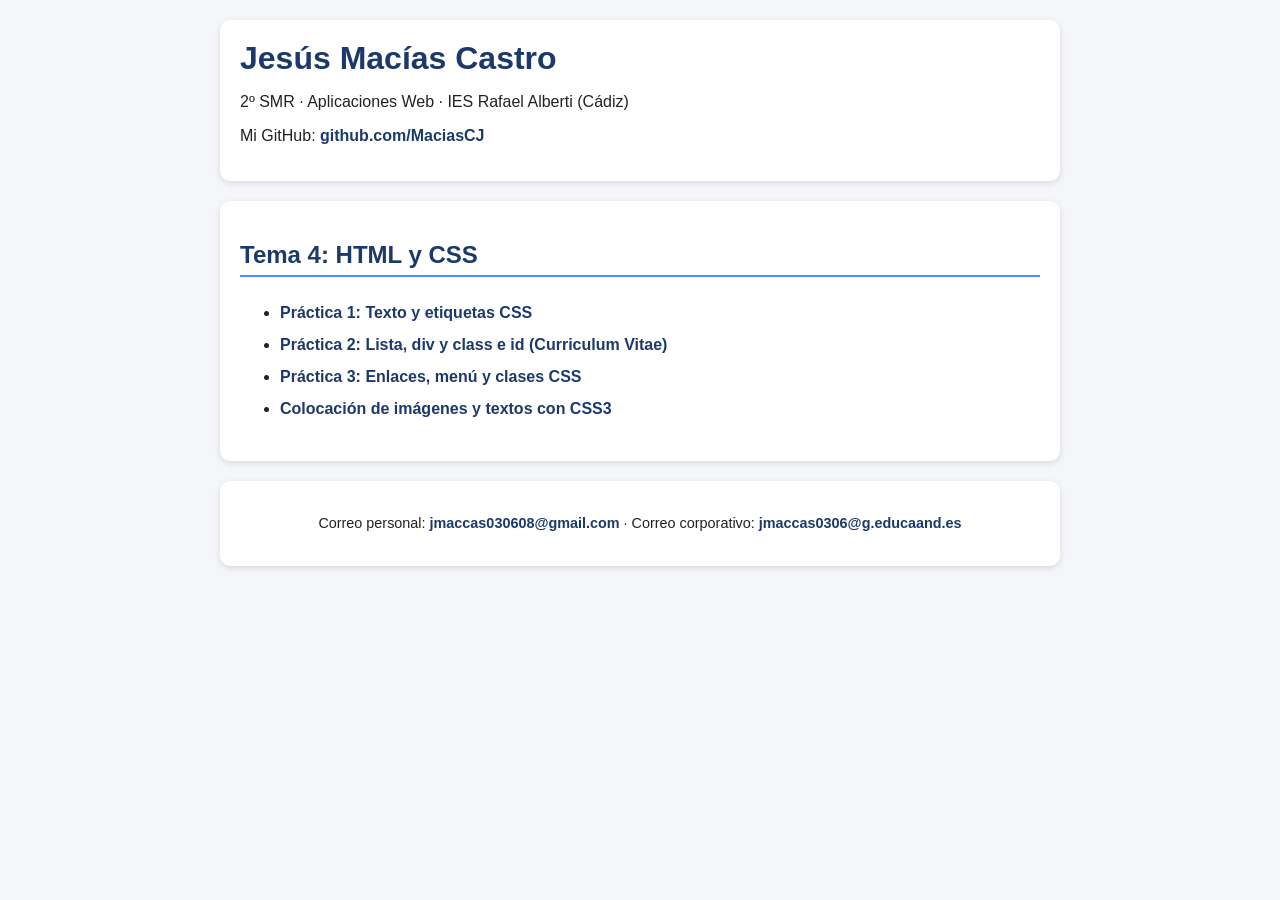
==== index.html @ df1c0644 "Tema 4: prácticas de HTML y CSS y portada index.html Práctica 1, Práctica 2 (CV), Práctica 3 (enlace" ====
<!DOCTYPE html>
<html lang="es">
   <head>
          <title>Jesús Macías Castro - Aplicaciones Web</title>
          <meta name="description" content="Prácticas de HTML y CSS del módulo Aplicaciones Web (2º SMR) de Jesús Macías Castro" />
          <meta name="keywords" content="HTML, CSS, Aplicaciones Web, SMR, GitHub Pages" />
          <meta name="author" content="Jesús Macías Castro" />
          <meta http-equiv="Content-Type" content="text/html; charset=utf-8"/>
          <meta name="viewport" content="width=device-width, initial-scale=1" />
          <style>
            body { font-family: Arial, Helvetica, sans-serif; background: #f4f6fa; color: #222; margin: 0; padding: 20px; }
            header, main, footer { max-width: 800px; margin: 0 auto 20px; background: #fff; padding: 20px; border-radius: 10px; box-shadow: 0 2px 6px rgba(0,0,0,.12); }
            h1 { color: #1b3a6b; margin: 0 0 6px; }
            h2 { color: #1b3a6b; border-bottom: 2px solid #4f8cff; padding-bottom: 6px; }
            ul { line-height: 2; }
            a:link, a:visited { color: #1b3a6b; font-weight: bold; text-decoration: none; }
            a:hover { color: #4f8cff; text-decoration: underline; }
            footer { text-align: center; font-size: .9rem; }
          </style>
  </head>
  <body>
     <header>
        <h1>Jesús Macías Castro</h1>
        <p>2º SMR · Aplicaciones Web · IES Rafael Alberti (Cádiz)</p>
        <p>Mi GitHub: <a href="https://github.com/MaciasCJ" target="_blank" rel="noopener noreferrer">github.com/MaciasCJ</a></p>
     </header>

     <main>
        <h2>Tema 4: HTML y CSS</h2>
        <ul>
           <li><a href="tema4/ejercicio1/index.html">Práctica 1: Texto y etiquetas CSS</a></li>
           <li><a href="tema4/ejercicio3/index.html">Práctica 2: Lista, div y class e id (Curriculum Vitae)</a></li>
           <li><a href="tema4/ejercicio4/principal.html">Práctica 3: Enlaces, menú y clases CSS</a></li>
           <li><a href="tema4/colocacion/index.html">Colocación de imágenes y textos con CSS3</a></li>
        </ul>
     </main>

     <footer>
        <p>Correo personal: <a href="mailto:jmaccas030608@gmail.com">jmaccas030608@gmail.com</a> ·
           Correo corporativo: <a href="mailto:jmaccas0306@g.educaand.es">jmaccas0306@g.educaand.es</a></p>
     </footer>
  </body>
</html>
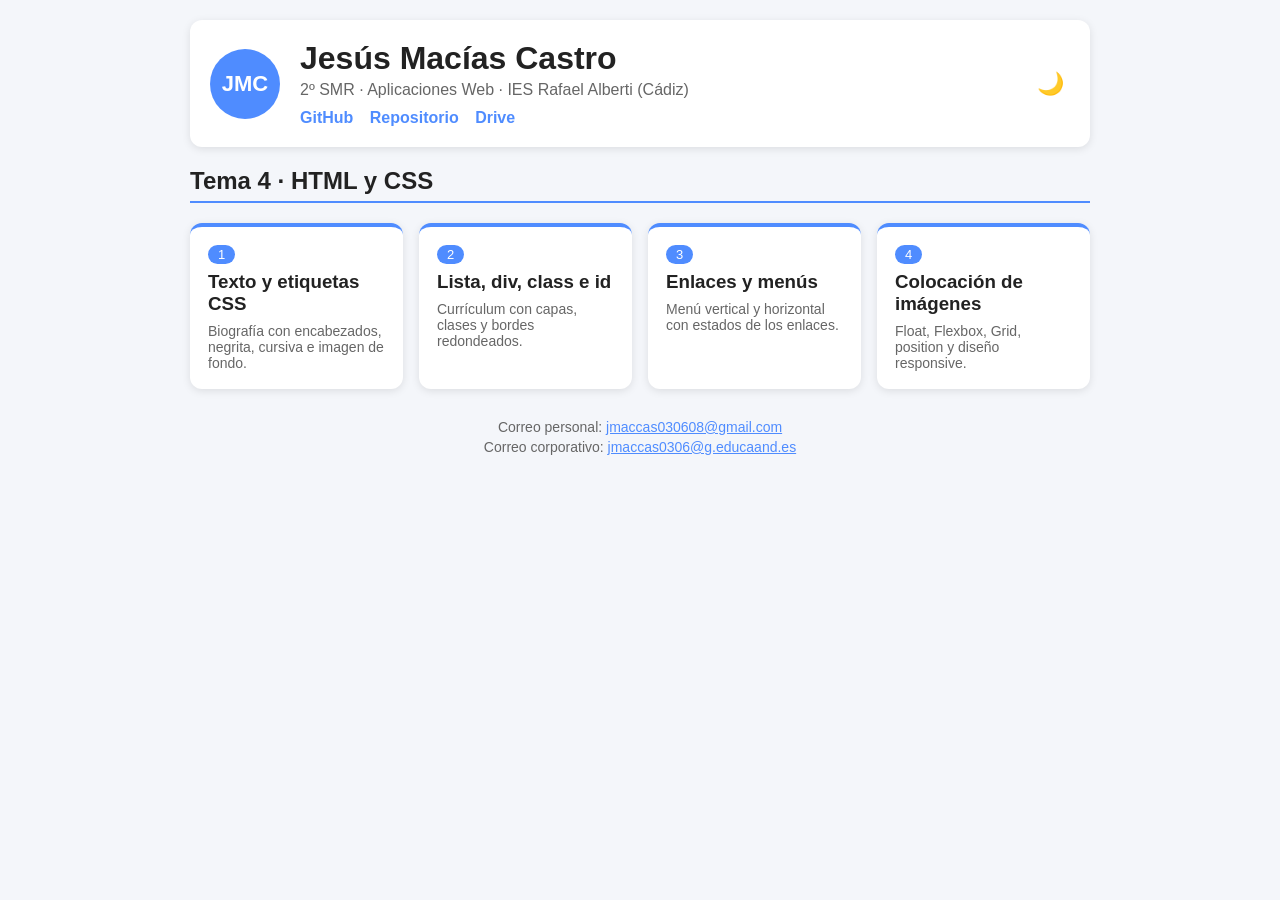
==== commit cfc9306b: "Nueva interfaz de la portada (tarjetas y modo oscuro)" ====
--- a/index.html
+++ b/index.html
@@ -1,43 +1,72 @@
 <!DOCTYPE html>
 <html lang="es">
-   <head>
-          <title>Jesús Macías Castro - Aplicaciones Web</title>
-          <meta name="description" content="Prácticas de HTML y CSS del módulo Aplicaciones Web (2º SMR) de Jesús Macías Castro" />
-          <meta name="keywords" content="HTML, CSS, Aplicaciones Web, SMR, GitHub Pages" />
-          <meta name="author" content="Jesús Macías Castro" />
-          <meta http-equiv="Content-Type" content="text/html; charset=utf-8"/>
-          <meta name="viewport" content="width=device-width, initial-scale=1" />
-          <style>
-            body { font-family: Arial, Helvetica, sans-serif; background: #f4f6fa; color: #222; margin: 0; padding: 20px; }
-            header, main, footer { max-width: 800px; margin: 0 auto 20px; background: #fff; padding: 20px; border-radius: 10px; box-shadow: 0 2px 6px rgba(0,0,0,.12); }
-            h1 { color: #1b3a6b; margin: 0 0 6px; }
-            h2 { color: #1b3a6b; border-bottom: 2px solid #4f8cff; padding-bottom: 6px; }
-            ul { line-height: 2; }
-            a:link, a:visited { color: #1b3a6b; font-weight: bold; text-decoration: none; }
-            a:hover { color: #4f8cff; text-decoration: underline; }
-            footer { text-align: center; font-size: .9rem; }
-          </style>
-  </head>
-  <body>
-     <header>
-        <h1>Jesús Macías Castro</h1>
-        <p>2º SMR · Aplicaciones Web · IES Rafael Alberti (Cádiz)</p>
-        <p>Mi GitHub: <a href="https://github.com/MaciasCJ" target="_blank" rel="noopener noreferrer">github.com/MaciasCJ</a></p>
-     </header>
+<head>
+  <meta charset="utf-8">
+  <meta name="viewport" content="width=device-width, initial-scale=1">
+  <title>Jesús Macías Castro - Aplicaciones Web</title>
+  <meta name="description" content="Prácticas de HTML y CSS del módulo Aplicaciones Web (2º SMR)">
+  <meta name="author" content="Jesús Macías Castro">
+  <link rel="stylesheet" href="css/portada.css">
+</head>
+<body>
 
-     <main>
-        <h2>Tema 4: HTML y CSS</h2>
-        <ul>
-           <li><a href="tema4/ejercicio1/index.html">Práctica 1: Texto y etiquetas CSS</a></li>
-           <li><a href="tema4/ejercicio3/index.html">Práctica 2: Lista, div y class e id (Curriculum Vitae)</a></li>
-           <li><a href="tema4/ejercicio4/principal.html">Práctica 3: Enlaces, menú y clases CSS</a></li>
-           <li><a href="tema4/colocacion/index.html">Colocación de imágenes y textos con CSS3</a></li>
-        </ul>
-     </main>
+  <!-- Cabecera: nombre, curso, enlaces y botón de tema -->
+  <header class="cabecera">
+    <div class="avatar">JMC</div>
+    <div>
+      <h1>Jesús Macías Castro</h1>
+      <p>2º SMR · Aplicaciones Web · IES Rafael Alberti (Cádiz)</p>
+      <nav class="enlaces">
+        <a href="https://github.com/MaciasCJ" target="_blank" rel="noopener">GitHub</a>
+        <a href="https://github.com/MaciasCJ/curso-de-desarrollo-de-aplicaciones-web" target="_blank" rel="noopener">Repositorio</a>
+        <a href="https://drive.google.com/drive/folders/18fQaoX19dNbCV8nsUzMpIU-JXIjYCb52?usp=drive_link" target="_blank" rel="noopener">Drive</a>
+      </nav>
+    </div>
+    <button id="tema" title="Cambiar modo claro/oscuro">🌙</button>
+  </header>
 
-     <footer>
-        <p>Correo personal: <a href="mailto:jmaccas030608@gmail.com">jmaccas030608@gmail.com</a> ·
-           Correo corporativo: <a href="mailto:jmaccas0306@g.educaand.es">jmaccas0306@g.educaand.es</a></p>
-     </footer>
-  </body>
+  <main>
+    <h2>Tema 4 · HTML y CSS</h2>
+
+    <!-- Cada práctica es una tarjeta (la rejilla se hace con CSS Grid) -->
+    <section class="tarjetas">
+      <a class="tarjeta" href="tema4/ejercicio1/index.html">
+        <span class="num">1</span>
+        <h3>Texto y etiquetas CSS</h3>
+        <p>Biografía con encabezados, negrita, cursiva e imagen de fondo.</p>
+      </a>
+      <a class="tarjeta" href="tema4/ejercicio3/index.html">
+        <span class="num">2</span>
+        <h3>Lista, div, class e id</h3>
+        <p>Currículum con capas, clases y bordes redondeados.</p>
+      </a>
+      <a class="tarjeta" href="tema4/ejercicio4/principal.html">
+        <span class="num">3</span>
+        <h3>Enlaces y menús</h3>
+        <p>Menú vertical y horizontal con estados de los enlaces.</p>
+      </a>
+      <a class="tarjeta" href="tema4/colocacion/index.html">
+        <span class="num">4</span>
+        <h3>Colocación de imágenes</h3>
+        <p>Float, Flexbox, Grid, position y diseño responsive.</p>
+      </a>
+    </section>
+  </main>
+
+  <footer>
+    <p>Correo personal: <a href="mailto:jmaccas030608@gmail.com">jmaccas030608@gmail.com</a></p>
+    <p>Correo corporativo: <a href="mailto:jmaccas0306@g.educaand.es">jmaccas0306@g.educaand.es</a></p>
+  </footer>
+
+  <script>
+    // Modo oscuro: añade/quita la clase "oscuro" en <body> y lo recuerda en el navegador
+    const boton = document.getElementById('tema');
+    if (localStorage.getItem('tema') === 'oscuro') document.body.classList.add('oscuro');
+
+    boton.onclick = () => {
+      const oscuro = document.body.classList.toggle('oscuro');
+      localStorage.setItem('tema', oscuro ? 'oscuro' : 'claro');
+    };
+  </script>
+</body>
 </html>
--- a/css/portada.css
+++ b/css/portada.css
@@ -0,0 +1,122 @@
+/* portada.css - Estilos de la portada · Jesús Macías Castro */
+
+/* Colores en variables: el modo oscuro solo cambia estos valores */
+:root {
+  --fondo: #f4f6fa;
+  --caja: #ffffff;
+  --texto: #222;
+  --suave: #666;
+  --acento: #4f8cff;
+}
+
+body.oscuro {
+  --fondo: #14171f;
+  --caja: #1f2430;
+  --texto: #eee;
+  --suave: #aab;
+}
+
+body {
+  font-family: Arial, Helvetica, sans-serif;
+  background: var(--fondo);
+  color: var(--texto);
+  max-width: 900px;
+  margin: 0 auto;
+  padding: 20px;
+  transition: background .3s, color .3s;
+}
+
+a { color: var(--acento); }
+
+/* ===== Cabecera ===== */
+.cabecera {
+  display: flex;            /* avatar, datos y botón en fila */
+  align-items: center;
+  gap: 20px;
+  background: var(--caja);
+  padding: 20px;
+  border-radius: 12px;
+  box-shadow: 0 2px 8px rgba(0,0,0,.1);
+}
+
+.cabecera h1 { margin: 0; }
+.cabecera p  { margin: 4px 0 10px; color: var(--suave); }
+
+.avatar {
+  width: 70px;
+  height: 70px;
+  border-radius: 50%;       /* círculo */
+  background: var(--acento);
+  color: #fff;
+  font-weight: bold;
+  font-size: 22px;
+  display: grid;
+  place-items: center;      /* centra las iniciales */
+  flex-shrink: 0;
+}
+
+.enlaces a {
+  margin-right: 12px;
+  font-weight: bold;
+  text-decoration: none;
+}
+
+#tema {
+  margin-left: auto;        /* empuja el botón a la derecha */
+  font-size: 22px;
+  background: none;
+  border: none;
+  cursor: pointer;
+}
+
+/* ===== Tarjetas de prácticas ===== */
+main h2 {
+  border-bottom: 2px solid var(--acento);
+  padding-bottom: 6px;
+}
+
+.tarjetas {
+  display: grid;
+  grid-template-columns: repeat(auto-fit, minmax(200px, 1fr)); /* columnas automáticas */
+  gap: 16px;
+}
+
+.tarjeta {
+  background: var(--caja);
+  color: var(--texto);
+  text-decoration: none;
+  padding: 18px;
+  border-radius: 12px;
+  border-top: 4px solid var(--acento);
+  box-shadow: 0 2px 8px rgba(0,0,0,.1);
+  transition: transform .2s;
+}
+
+.tarjeta:hover { transform: translateY(-5px); }   /* se eleva al pasar el ratón */
+
+.tarjeta h3 { margin: 8px 0; }
+.tarjeta p  { margin: 0; color: var(--suave); font-size: 14px; }
+
+.num {
+  background: var(--acento);
+  color: #fff;
+  padding: 2px 10px;
+  border-radius: 10px;
+  font-size: 13px;
+}
+
+/* ===== Pie ===== */
+footer {
+  text-align: center;
+  color: var(--suave);
+  font-size: 14px;
+  margin-top: 30px;
+}
+
+footer p { margin: 4px; }
+
+/* ===== Móvil: la cabecera se apila ===== */
+@media (max-width: 600px) {
+  .cabecera { flex-direction: column; text-align: center; }
+  #tema { margin: 0; }
+}
